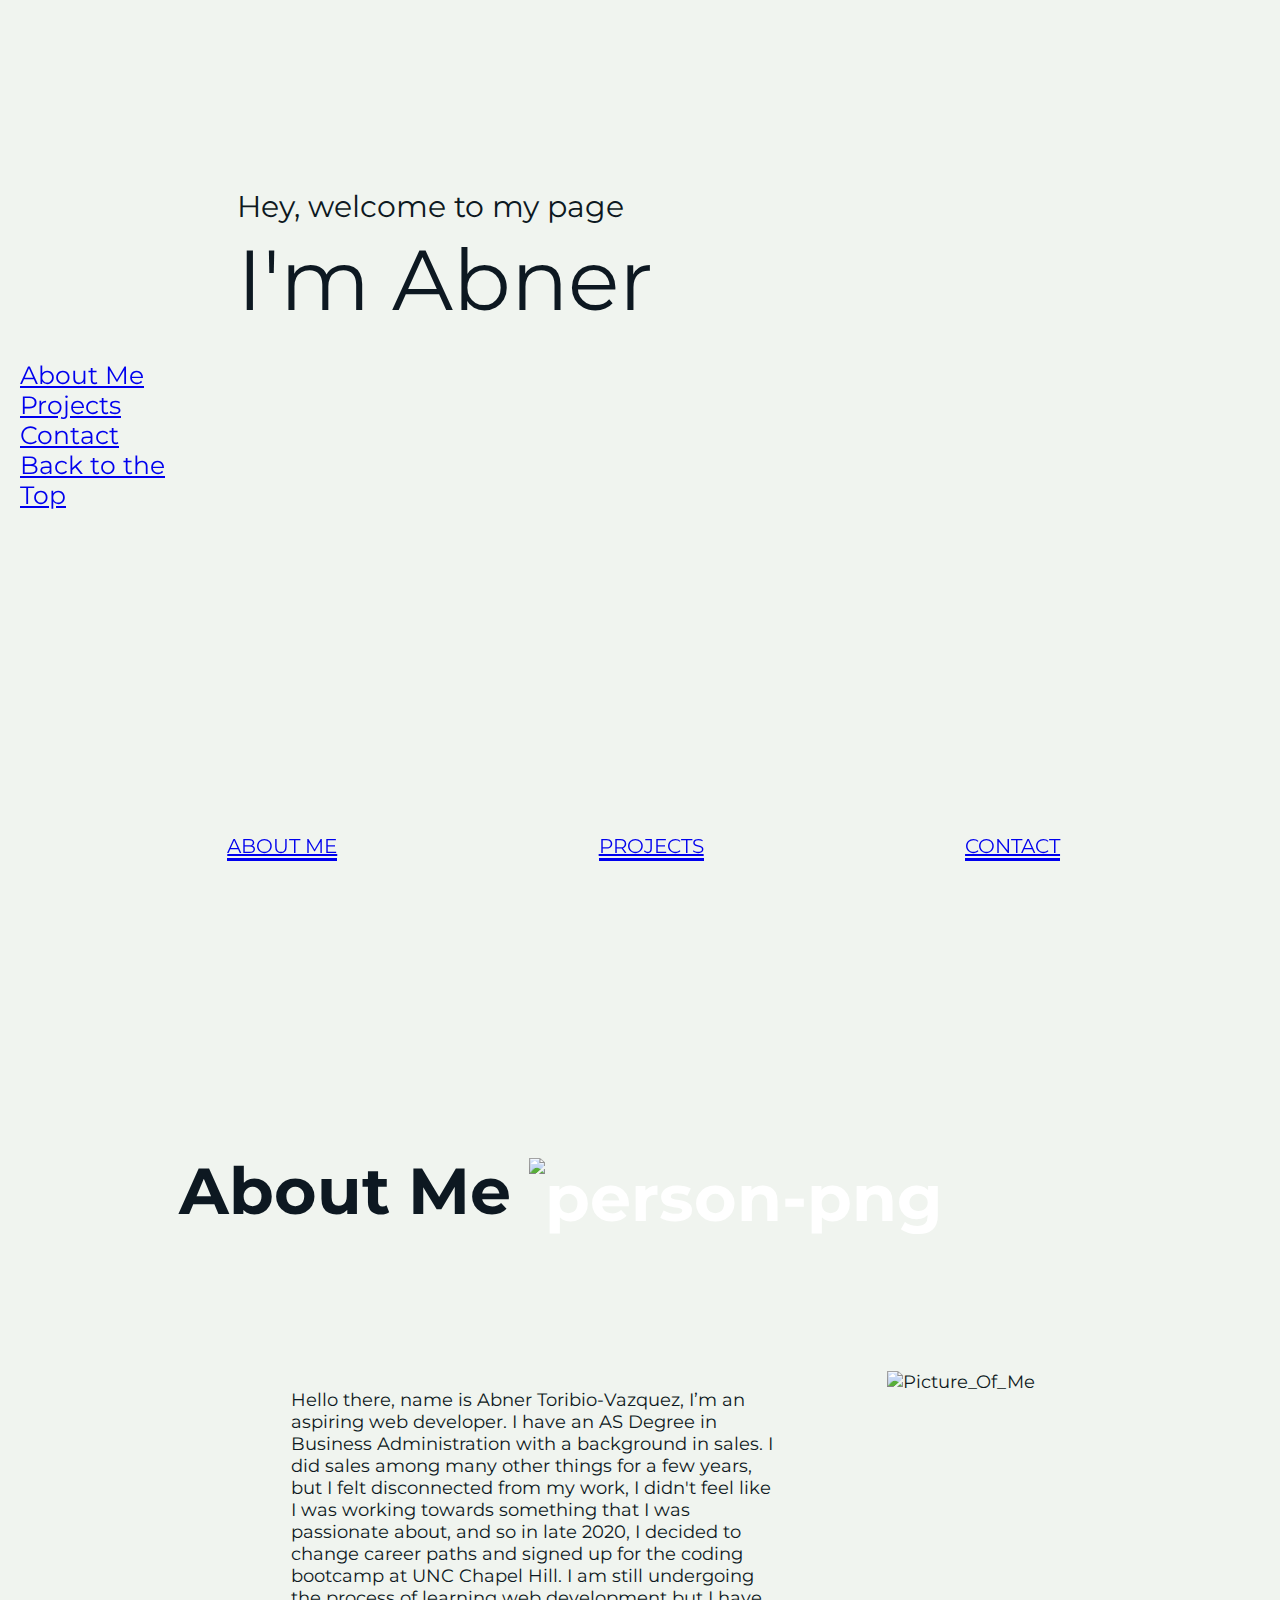
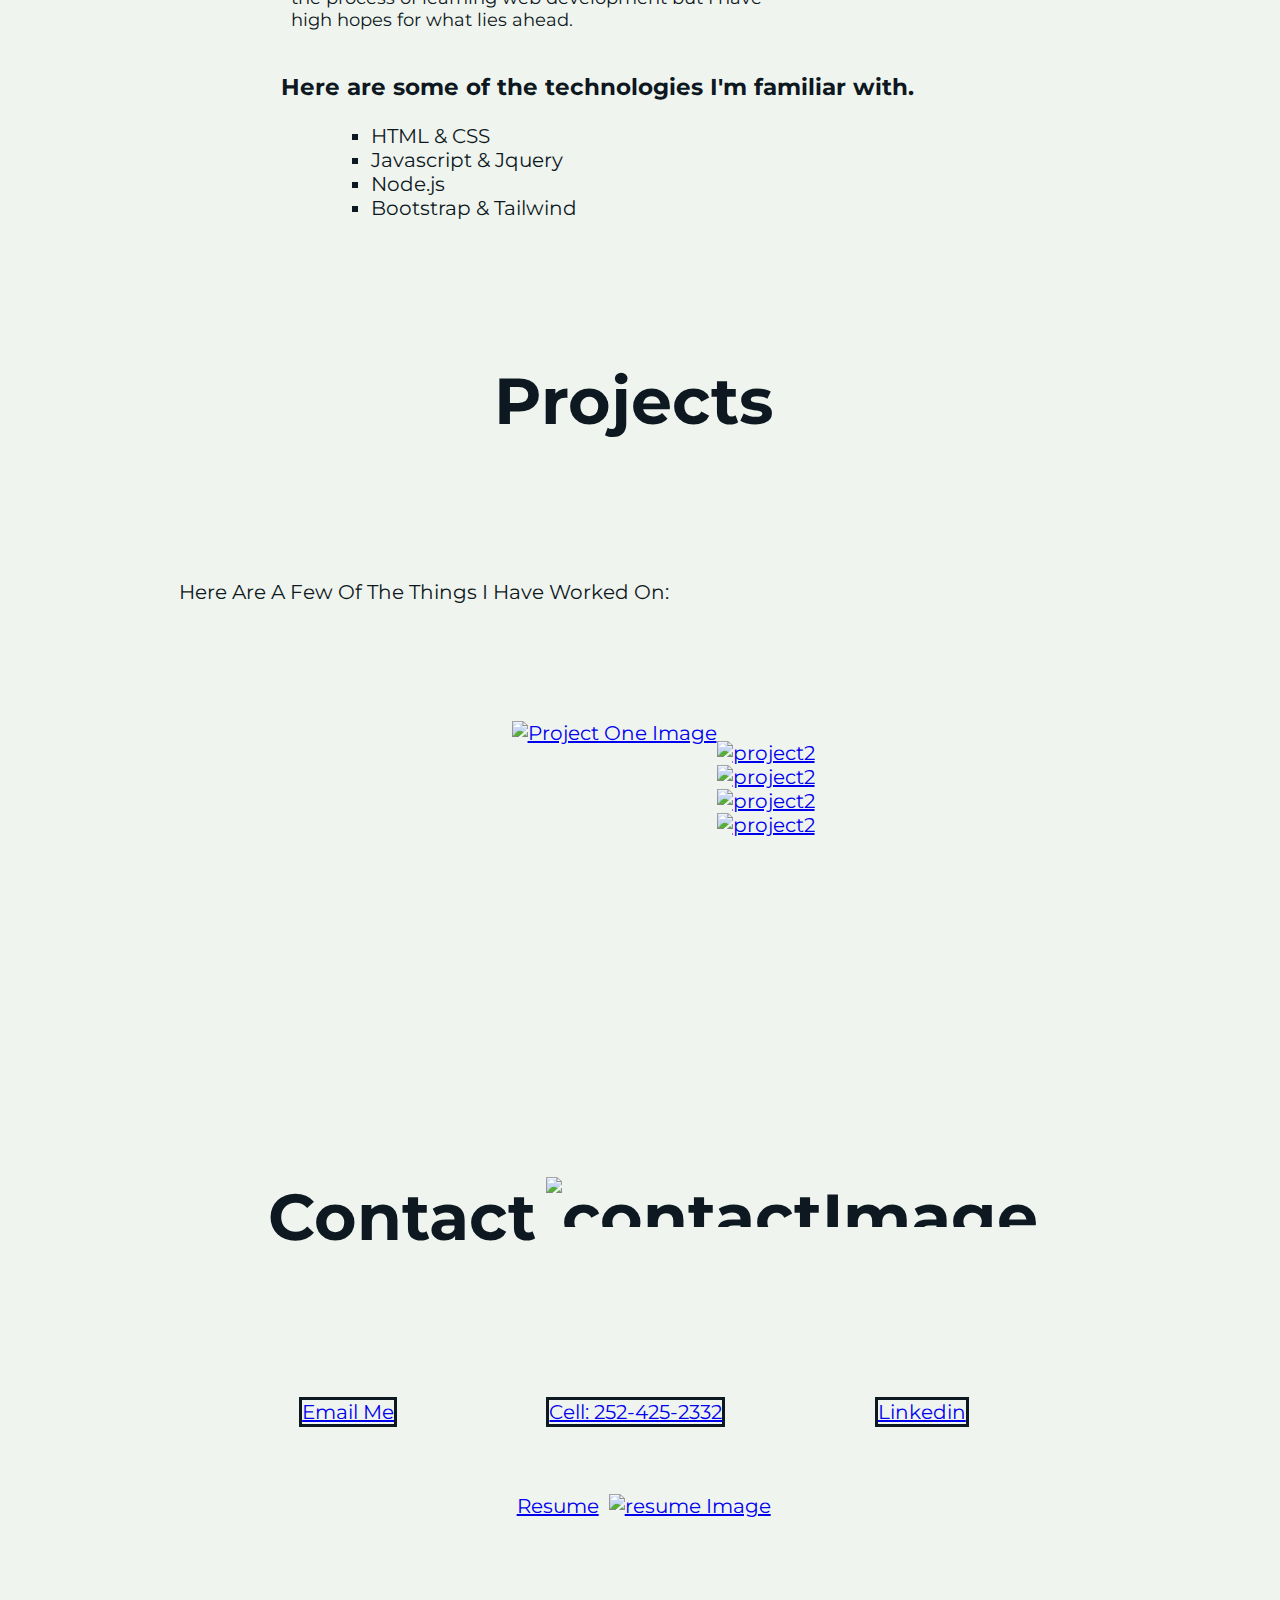
==== index.html @ 116c00b6 "adjusted some spacing issues" ====
<!DOCTYPE html>
<html lang="en">

<head>
    <meta charset="UTF-8">
    <meta http-equiv="X-UA-Compatible" content="IE=edge">
    <meta name="viewport" content="width=device-width, initial-scale=1.0">
    <title>Updated Portfolio</title>
    <link rel="stylesheet" href="assets/style.css">

    <link href="https://unpkg.com/tailwindcss@^2/dist/tailwind.min.css" rel="stylesheet">

    <link rel="preconnect" href="https://fonts.gstatic.com">
    <link href="https://fonts.googleapis.com/css2?family=Montserrat:wght@600&display=swap" rel="stylesheet">

    <link rel="stylesheet" href="https://cdnjs.cloudflare.com/ajax/libs/animate.css/4.1.1/animate.min.css" />

</head>


<body>

    <!-- <div class="row justify-content-start"> -->

    <div id="sideSection" class="grid-col-1">
        <a href="#aboutMeHeader" id="aboutMeSideLink">About Me</a>
        <a href="#projectsSection" id="ProjectSideLink">Projects</a>
        <a href="#contactLinks" id="contactSideLink">Contact</a>
        <a href="#mainHeader" id="backTopSideLink">Back to the Top</a>
    </div>


    <div id="sectionContainer">

        <section id="aboutMeSection">

            <header id="mainHeader">
                <p id="mainHeaderTop">Hey, welcome to my page</p>
                <p id="mainHeaderBottom">I'm Abner</p>
            </header>

            <div id="topLinks" class="row-span-4">
                <a href="#aboutMeHeader" id="pAM">ABOUT ME</a>
                <a href="#projectsSection" id="pProj">PROJECTS</a>
                <a href="#contactLinks" id="pCont">CONTACT</a>
            </div>

            <div>

                <h1 id="aboutMeHeader" class="flex justify-center">About Me <img id="abmPNG" src="assets/images/man.png"
                        alt="person-png"></h1>

                <div id="abmCont">
                    <div id="textDiv">
                        <p>Hello there, name is Abner Toribio-Vazquez, I’m an aspiring web developer. I have an AS
                            Degree in Business Administration with a background in sales. I did sales among many other
                            things for
                            a few years, but I felt disconnected from my work, I didn't feel like I was working towards
                            something
                            that I was passionate about, and so in late 2020, I decided to change career paths and
                            signed up for
                            the coding bootcamp at UNC Chapel Hill. I am still undergoing the process of learning web
                            development
                            but I have high hopes for what lies ahead.</p>
                    </div>

                    <div id="picDiv"><img id="picture" src="assets/images/placeholder2.jpg" alt="Picture_Of_Me"></div>

                </div>

                <div id="abmDivList">

                    <h3 id="listHeader"> Here are some of the technologies I'm familiar with.</h3>

                    <ul id="familiarTech">
                        <li>HTML & CSS</li>
                        <li>Javascript & Jquery</li>
                        <li>Node.js</li>
                        <li>Bootstrap & Tailwind</li>
                    </ul>
                </div>

            </div>



        </section>


        <section id="projectsSection">

            <h1 id="projectHeader">Projects <img id="rocket" src="assets/images/rocket.png" alt=""></h1>

            <p id="pHead">Here Are A Few Of The Things I Have Worked On: </p>

            <div id="projectContainer" class="flex">

                <div class="shadow">
                    <a href="https://abnertor.github.io/WantADog/">
                    <img class="object-cover h-72 w-full" src="assets/images/Project 1.png" alt="Project One Image">
                    </a>
                </div>

                <div id="projectMiniContainer" class="grid grid-cols-2 gap-4">
                    <div>
                        <a href="assets/empty.html">
                            <img class="object-cover h-64 w-full" src="assets/images/Project 2.png" alt="project2">
                        </a>
                    </div>


                    <div>
                        <a href="assets/empty.html">
                            <img class="object-cover h-64 w-full" src="assets/images/Project 3.png" alt="project2">
                        </a>
                    </div>

                    <div>
                        <a href="assets/empty.html">
                            <img class="object-cover h-64 w-full" src="assets/images/Project 4.png" alt="project2">
                        </a>
                    </div>

                    <div>
                        <a href="assets/empty.html">
                            <img class="object-cover h-64 w-full" src="assets/images/Project 5.png" alt="project2">
                        </a>
                    </div>

                </div>
            </div>


        </section>

        <section id="contactSection">

            <h1 id="contactHeader">Contact <img id="contactPic" src="assets/images/contact.png" alt="contactImage"></h1>

            <div id="contactLinks">
                <div id="link1"><a href="mailto: abnertoribio@live.com">Email Me</a></div>
                <div id="link2"><a href="tel:+2524252332">Cell: 252-425-2332</a></div>
                <div id="link3"><a href="https://www.linkedin.com/in/abner-toribio-vazquez-726241127/">Linkedin</a>
                </div>

            </div>

            <div id="resume"><a id="resumeLink" href="https://docs.google.com/document/d/1--RFGzj_GUmyxyMa8VyKeAvMnGFyfukyuCmkw9r0Q-U/edit?usp=sharing">Resume <img id="resumeImage" src="assets/images/approved.png" alt="resume Image"></a></div>

        </section>
    </div>
    <!-- </div> -->
    <script src="https://ajax.googleapis.com/ajax/libs/jquery/2.1.1/jquery.min.js"></script>
    <script src="assets/javascript.js"></script>
</body>

</html>
---- assets/style.css ----
body {
    font-family: 'Montserrat', sans-serif;
    background-color: #f0f4ef;
    color: #0d1821;
    height: auto;
    width: 89%;
}

#newHTML {
    background-color: #0d1821;
    color: #f0f3ef;
    font-family: Montserrat;
    font-size: 40px;
    font-weight: lighter;
}

#newHTMLDiv {
    width: 70%;
    position: relative;
    left: 10%;
    padding-top: 10%;
}

#sideSection {
    position: fixed;
    top: 40%;
    left: 20px;
    font-size: 25px;
    width: 12%;
    float: left;
    display: flex;
    flex-direction: column;

}


#projectsSection {
    padding-bottom: 200px;
    font-size: 20px;
}

#sectionContainer {
    width: 85%;
    float: right;
}

#mainHeader {
    position: relative;
    left: 6%;
    top: 10px ;
    padding-bottom: 250px;
}

#mainHeaderTop {
    font-size: 30px;
    padding-bottom: 1%;
    padding-top: 14.5%;
}

#mainHeaderBottom {
    font-size: 85px;
    margin-top: -20px;
    line-height: 70px;
    padding-bottom: 10%;
}

#topLinks {
    display: flex;
    justify-content: space-evenly;
    position: relative;
    left: -2%;
    padding-top: 10%;
    margin-bottom: 10%;
    padding-bottom: 10%;
    font-size: 20px;
}

#pAM {
    border-bottom: solid;
    position: relative;
    right: 10%;
    
}
#pProj {
    border-bottom: solid;
}
#pCont{
    border-bottom: solid;
    position: relative;
    left: 10%;
}

#aboutMeHeader {
    padding-top: 10%;
    padding-bottom: 10%;
    font-size: 65px;
    position: relative;
}

#abmPNG {
    height: 70px;
    width: auto;
    position: relative;
    top: 6.5px;
    color: white;
}

#abmCont {
    display: flex;
    flex-direction: row;
    justify-content: space-evenly;
    font-size: 18px;
}

#picture {
    width: 300px;
    height: 500px;
}
#picDiv {
    float: right;
}
#textDiv {
    float: left;
    width: 50%;
}

#abmDivList {
    position: relative;
    left: 10.5%;
    font-size: 20px;
}

#familiarTech {
    list-style-type: square;
    position: relative;
    left: 50px;
}

#projectHeader {
    font-size: 65px;
    display: flex;
    justify-content: center;
    position: relative;
    right: 2%;
    padding-top: 10%;
    padding-bottom: 10%;
}
#rocket {
    height: 46px;
    padding-left: 20px;
}

#pHead {
    font-size: 20px;
    padding-bottom: 10%;
}

#projectContainer {
    display: flex;
    flex-wrap: wrap;
    justify-content: center;
}
#projectMiniContainer { 
    padding-top: 20px;
}

#project1 {
    border-style: solid;
    border-width: 5px;
    border-color: #344966;
    height: 290px;
    background-color: #0d1821;
    color: #f0f4ef;
    width: 100%;

}
#project2,
#project3,
#project4,
#project5 {
    padding-top: 10%;
    padding-bottom: 30%;
    height: 250px;
    width: 720px;
    border-style: solid;
    border-width: 5px;
    border-color: #344966;
    background-color: #0d1821;
    color: #f0f4ef;
}

#contactSection {
    padding-bottom: 10%;
    font-size: 20px;
}

#contactHeader {
    font-size: 65px;
    display: flex;
    justify-content: center;
    position: relative;
    right: 1%;
    padding-top: 10%;
    padding-bottom: 10%;
}
#contactPic {
    height: 50px;
    padding-left: 10px;
}

#contactLinks {
    display: flex;
    justify-content: space-evenly;
    padding-bottom: 5%;
    position: relative;
    right: 3%;

}

#link1,
#link2,
#link3 {
    border-bottom: solid;
    border-style: solid;
    border-color: #0d1821;
    margin-bottom: 2%;

}


#resumeLink {
    display: flex;
    justify-content: center;
    position: relative;
    right: 2%;
    margin-bottom: 15%;
}

#resumeImage {
    height: 30px;
    padding-left: 10px;
}
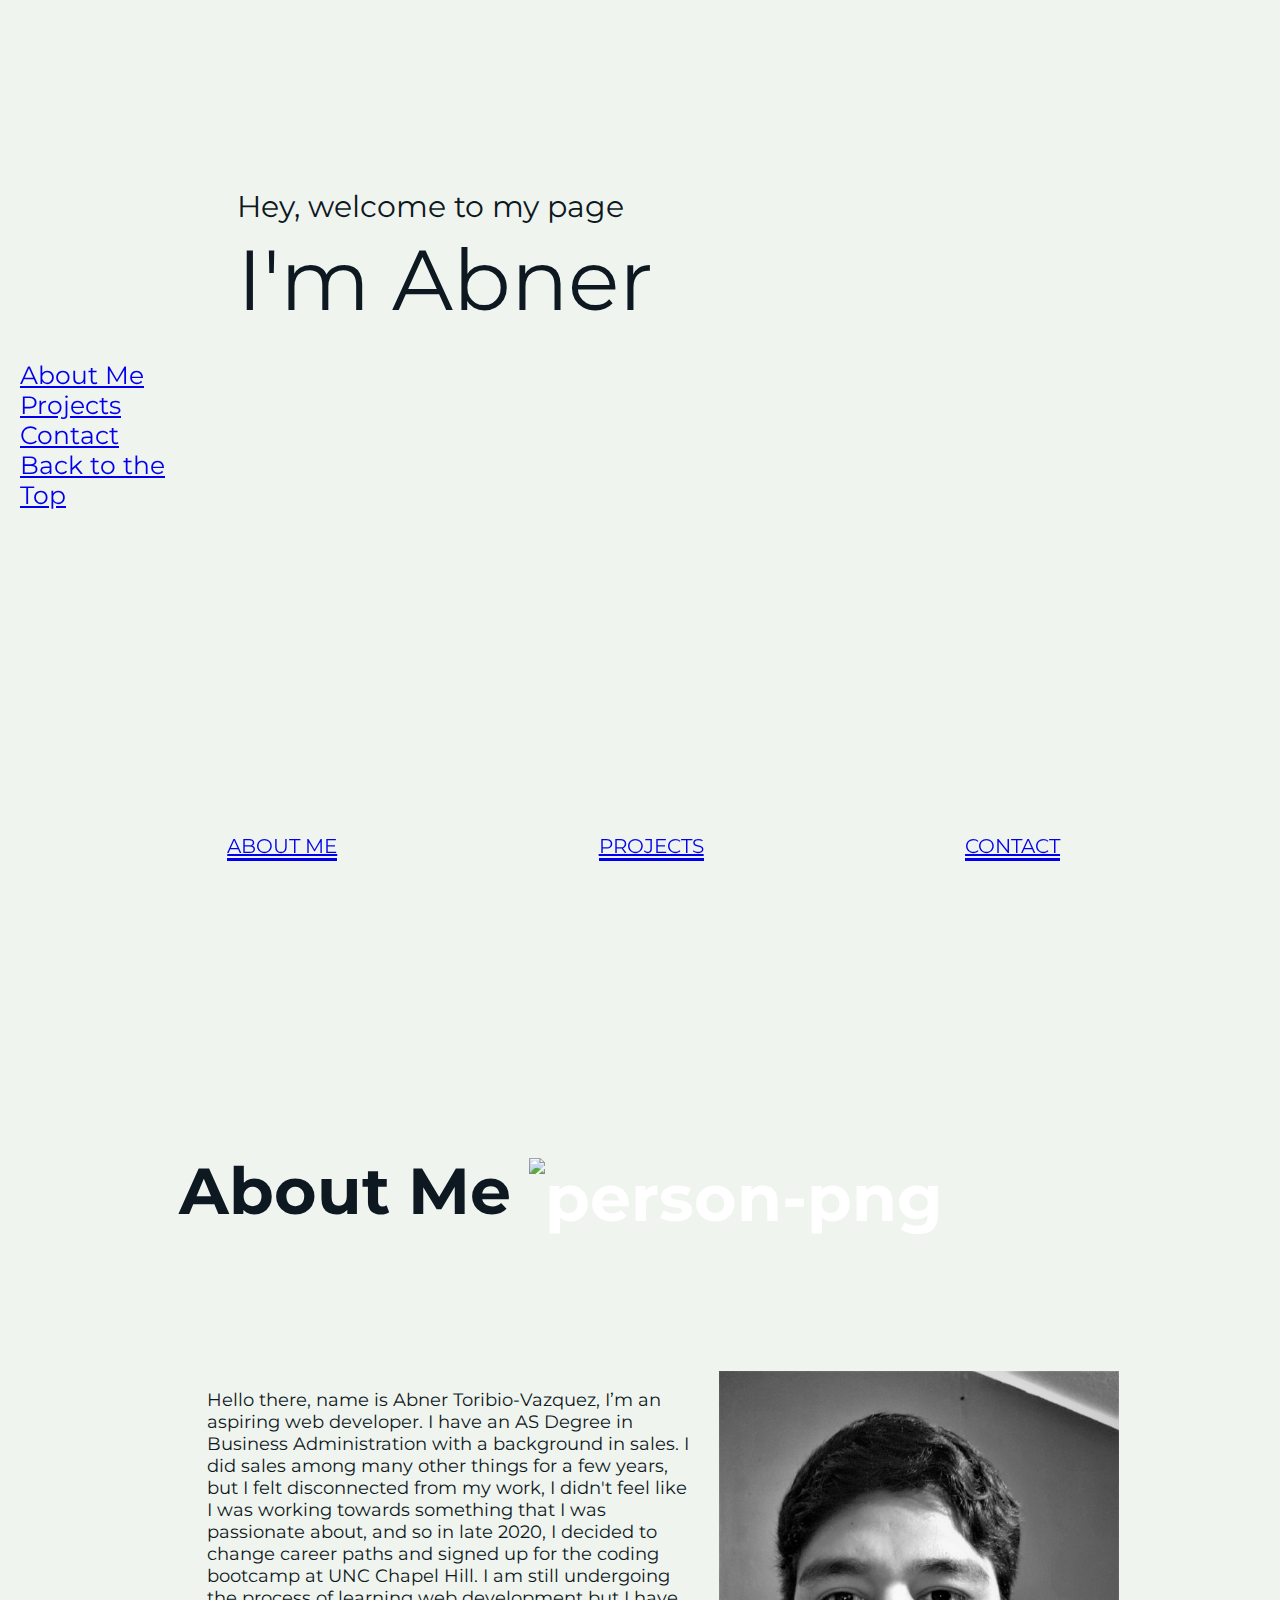
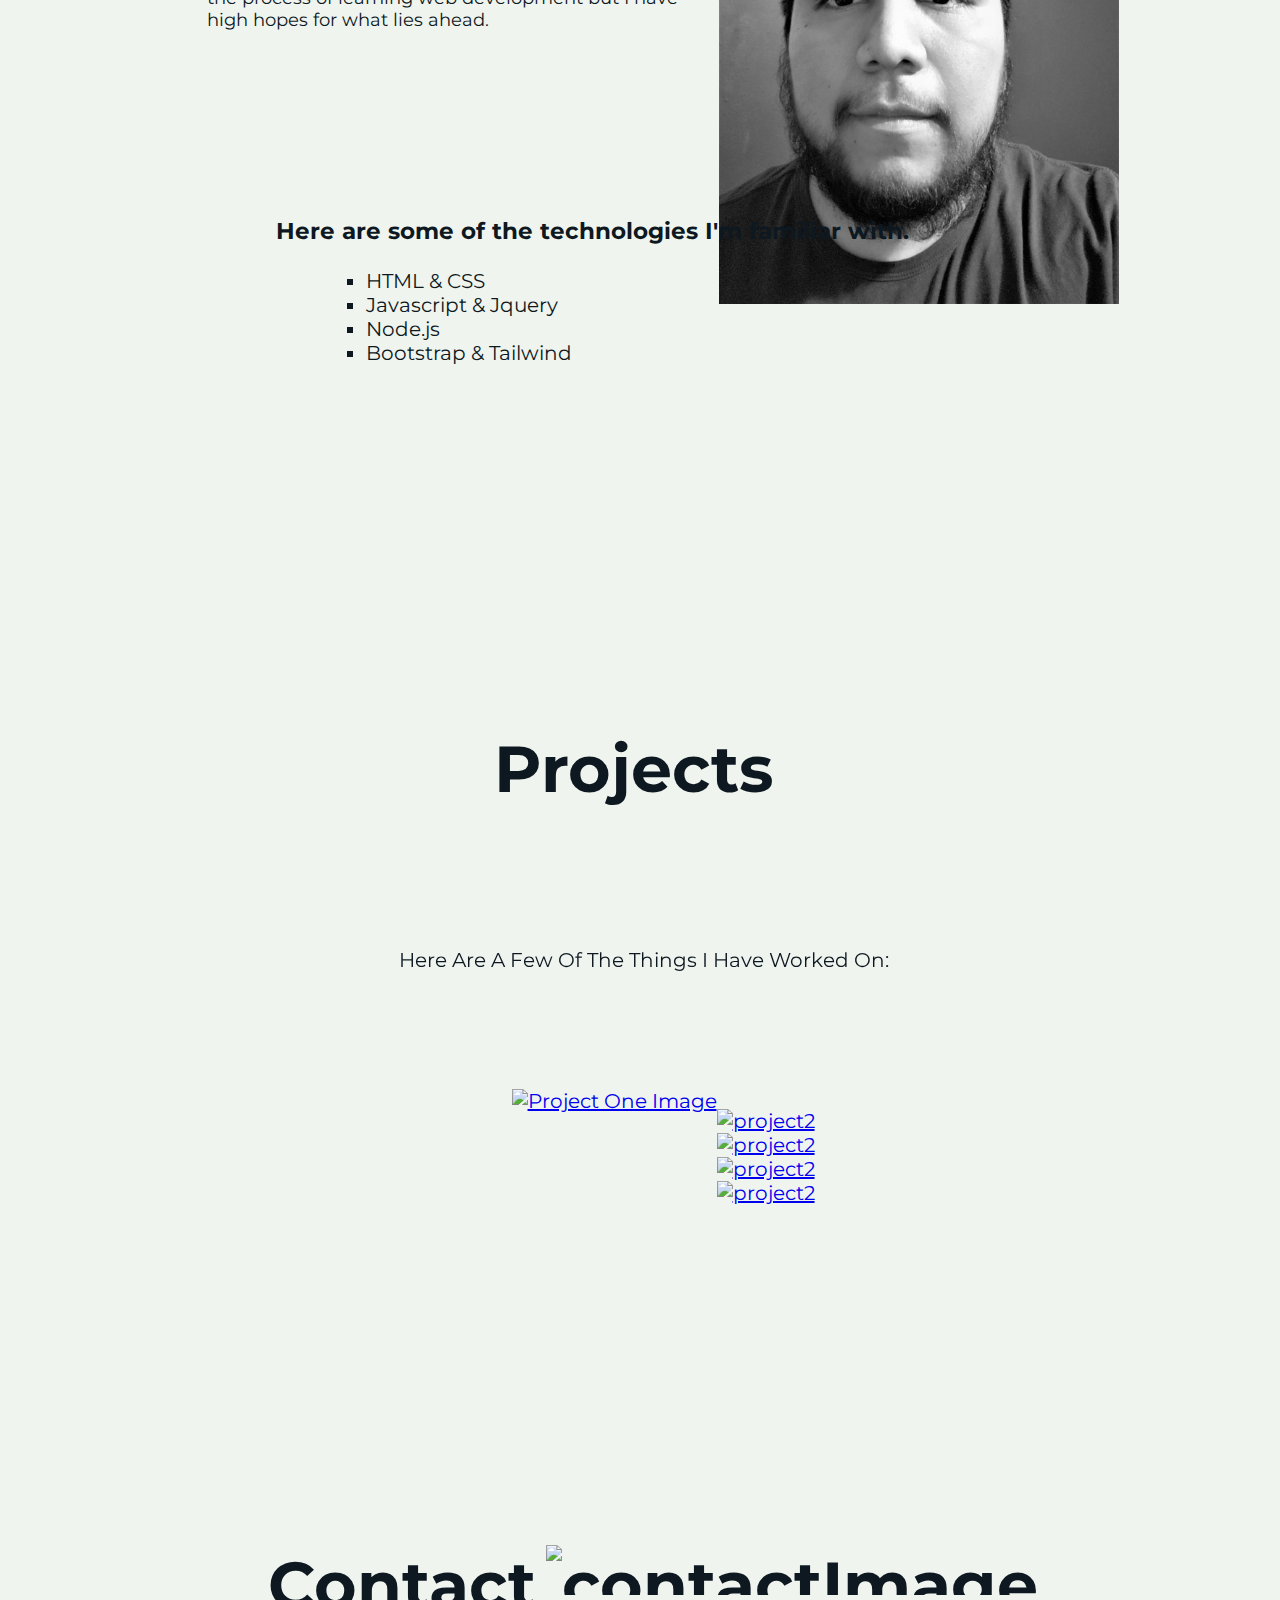
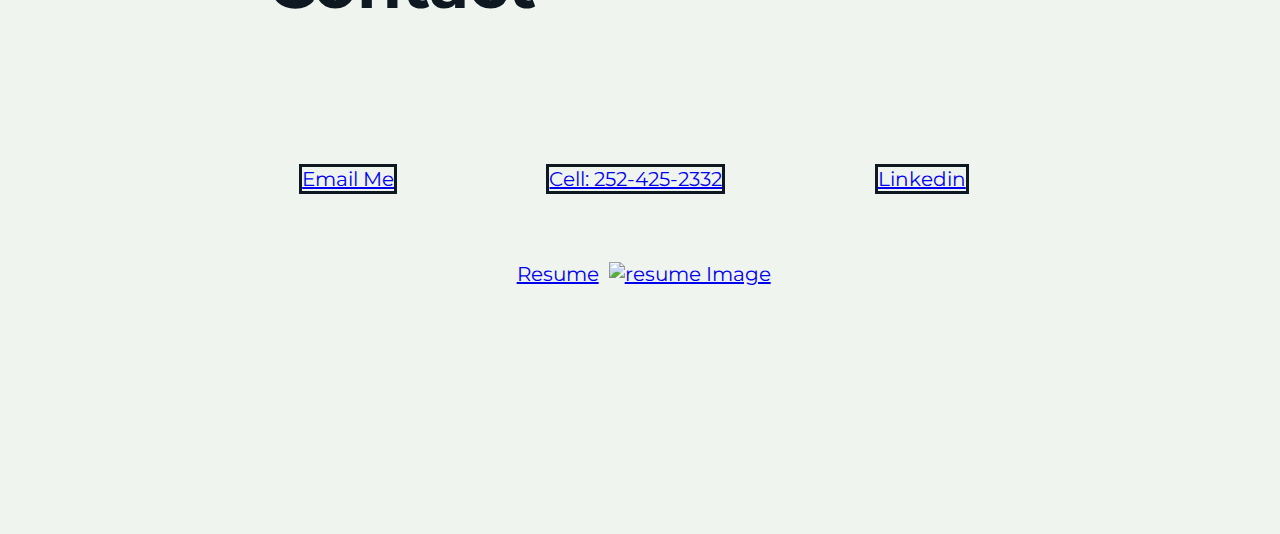
==== commit 3fee36d3: "added a portrait and made some final changes" ====
--- a/index.html
+++ b/index.html
@@ -24,7 +24,7 @@
 
     <div id="sideSection" class="grid-col-1">
         <a href="#aboutMeHeader" id="aboutMeSideLink">About Me</a>
-        <a href="#projectsSection" id="ProjectSideLink">Projects</a>
+        <a href="#spacerDiv" id="ProjectSideLink">Projects</a>
         <a href="#contactLinks" id="contactSideLink">Contact</a>
         <a href="#mainHeader" id="backTopSideLink">Back to the Top</a>
     </div>
@@ -64,7 +64,7 @@
                             but I have high hopes for what lies ahead.</p>
                     </div>
 
-                    <div id="picDiv"><img id="picture" src="assets/images/placeholder2.jpg" alt="Picture_Of_Me"></div>
+                    <div id="picDiv"><img id="picture" src="assets/images/portrait.jpeg" alt="Picture_Of_Me"></div>
 
                 </div>
 
@@ -86,6 +86,7 @@
 
         </section>
 
+        <div id="spacerDiv"></div>
 
         <section id="projectsSection">
 
@@ -95,7 +96,7 @@
 
             <div id="projectContainer" class="flex">
 
-                <div class="shadow">
+                <div class="shadow-2xl">
                     <a href="https://abnertor.github.io/WantADog/">
                     <img class="object-cover h-72 w-full" src="assets/images/Project 1.png" alt="Project One Image">
                     </a>
--- a/assets/style.css
+++ b/assets/style.css
@@ -33,8 +33,16 @@
 
 }
 
+#aboutMeSection {
+    padding-bottom: 10%;
+}
+
+#spacerDiv {
+    height: 10px;;
+}
 
 #projectsSection {
+    padding-top: 10%;
     padding-bottom: 200px;
     font-size: 20px;
 }
@@ -113,8 +121,8 @@
 }
 
 #picture {
-    width: 300px;
-    height: 500px;
+    width: 400px;
+    height: auto;
 }
 #picDiv {
     float: right;
@@ -126,8 +134,9 @@
 
 #abmDivList {
     position: relative;
-    left: 10.5%;
-    font-size: 20px;
+    left: 10%;
+    font-size: 20px;
+    margin-top: -12%;
 }
 
 #familiarTech {
@@ -151,6 +160,10 @@
 }
 
 #pHead {
+    display: flex;
+    justify-content: center;
+    position: relative;
+    right: 2%;
     font-size: 20px;
     padding-bottom: 10%;
 }
@@ -239,4 +252,7 @@
 #resumeImage {
     height: 30px;
     padding-left: 10px;
+}
+
+@media (max-width) {
 }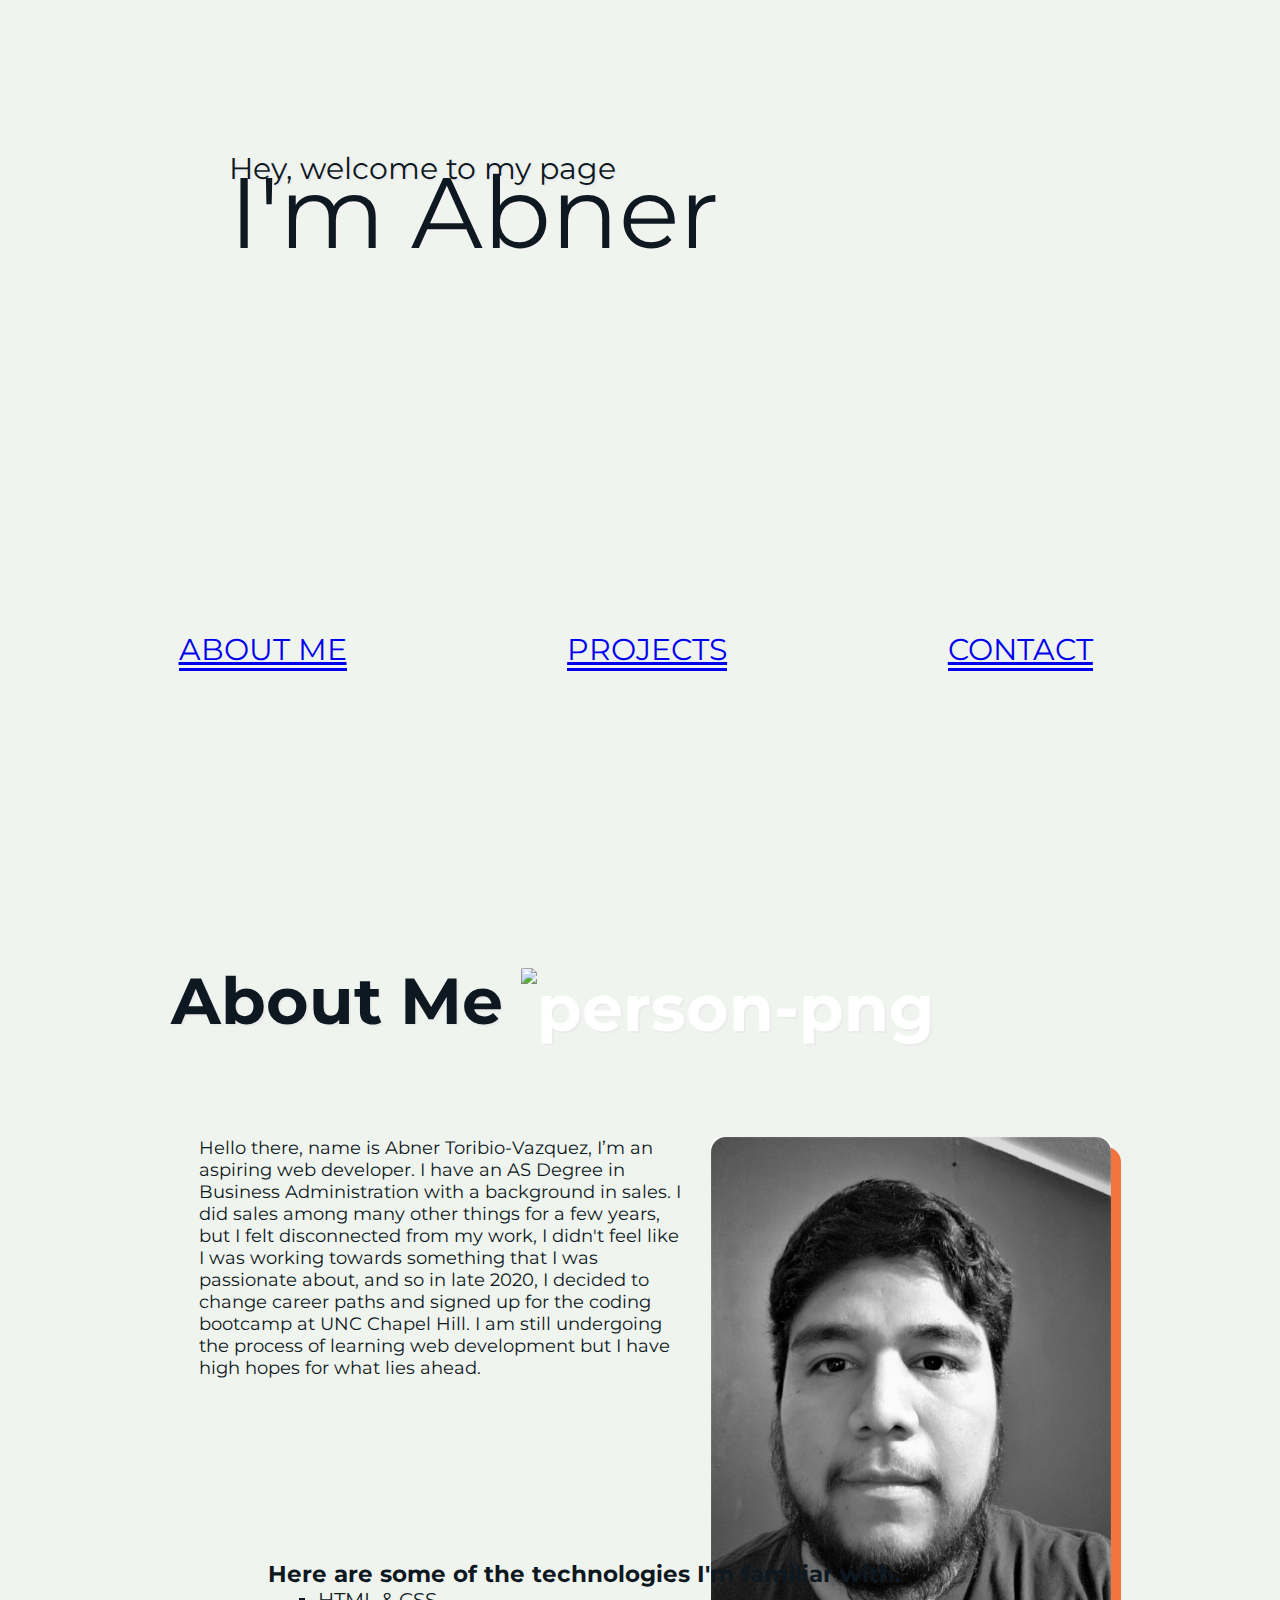
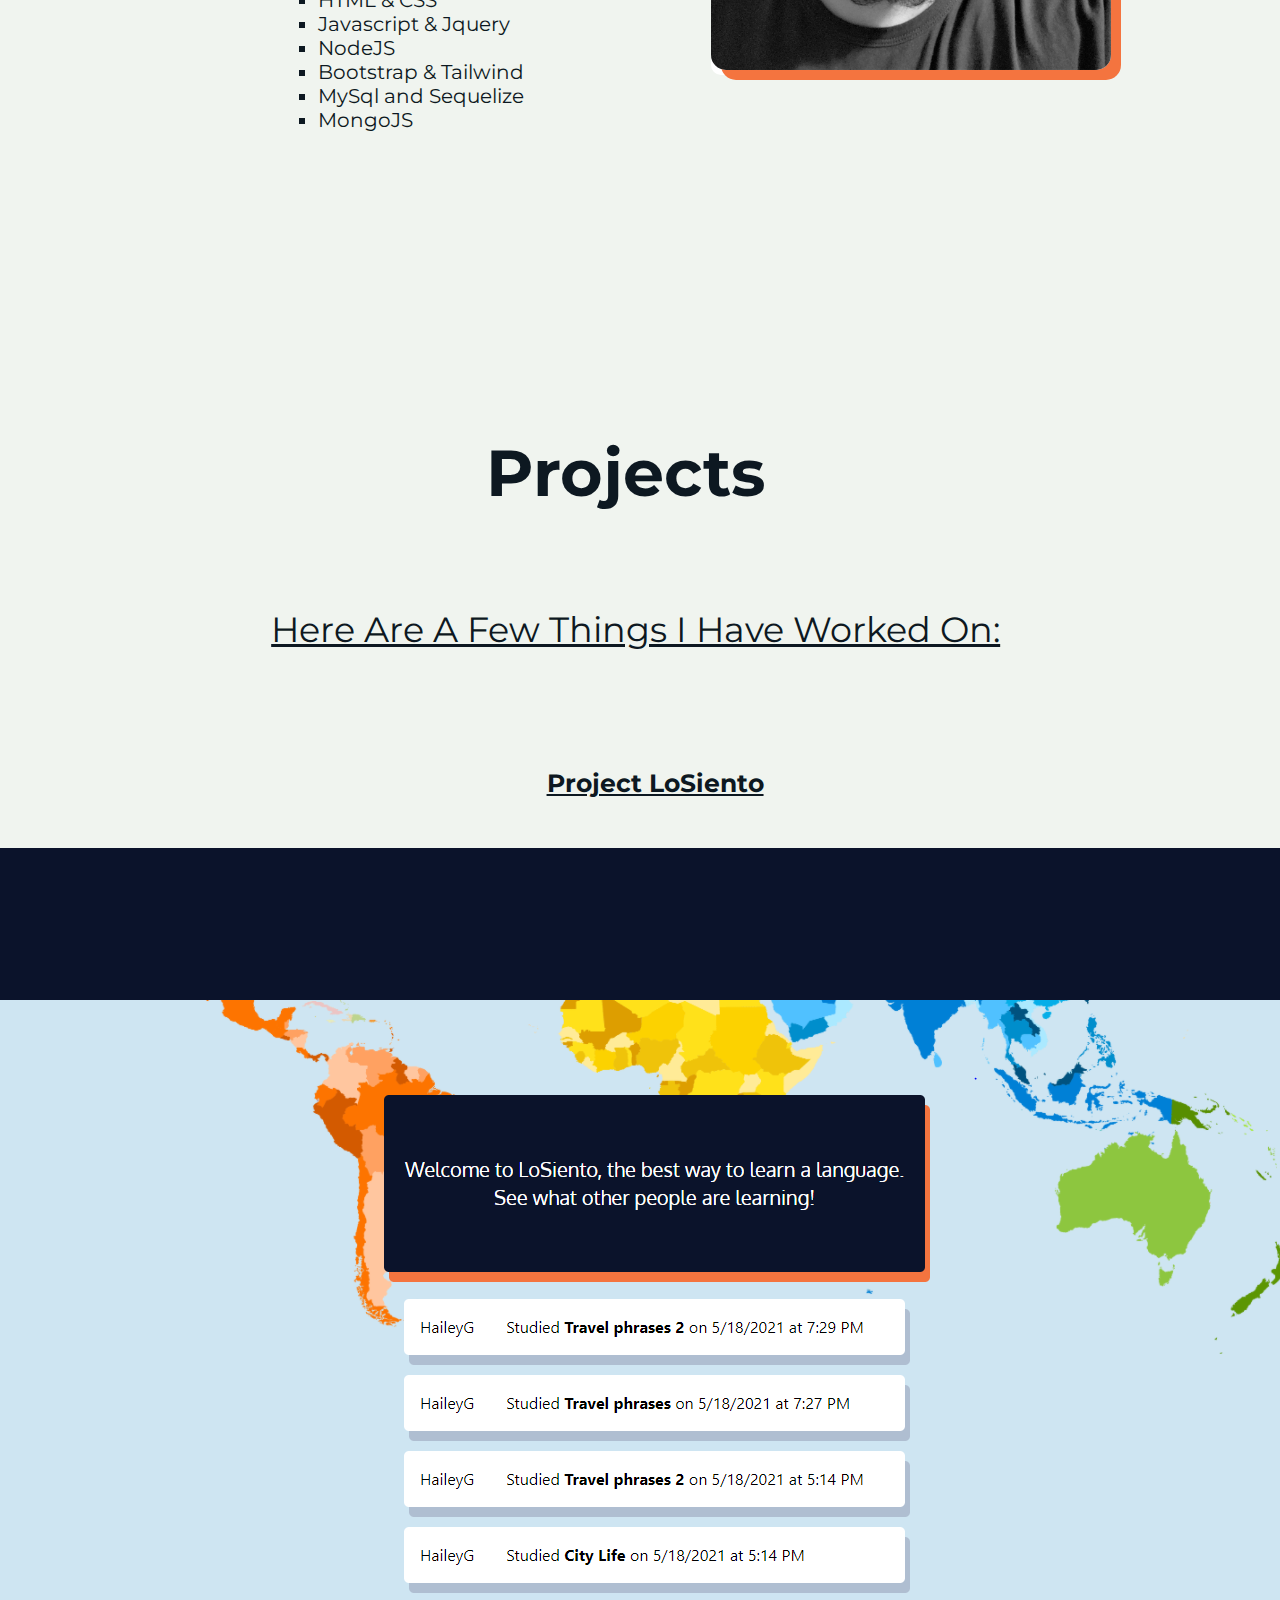
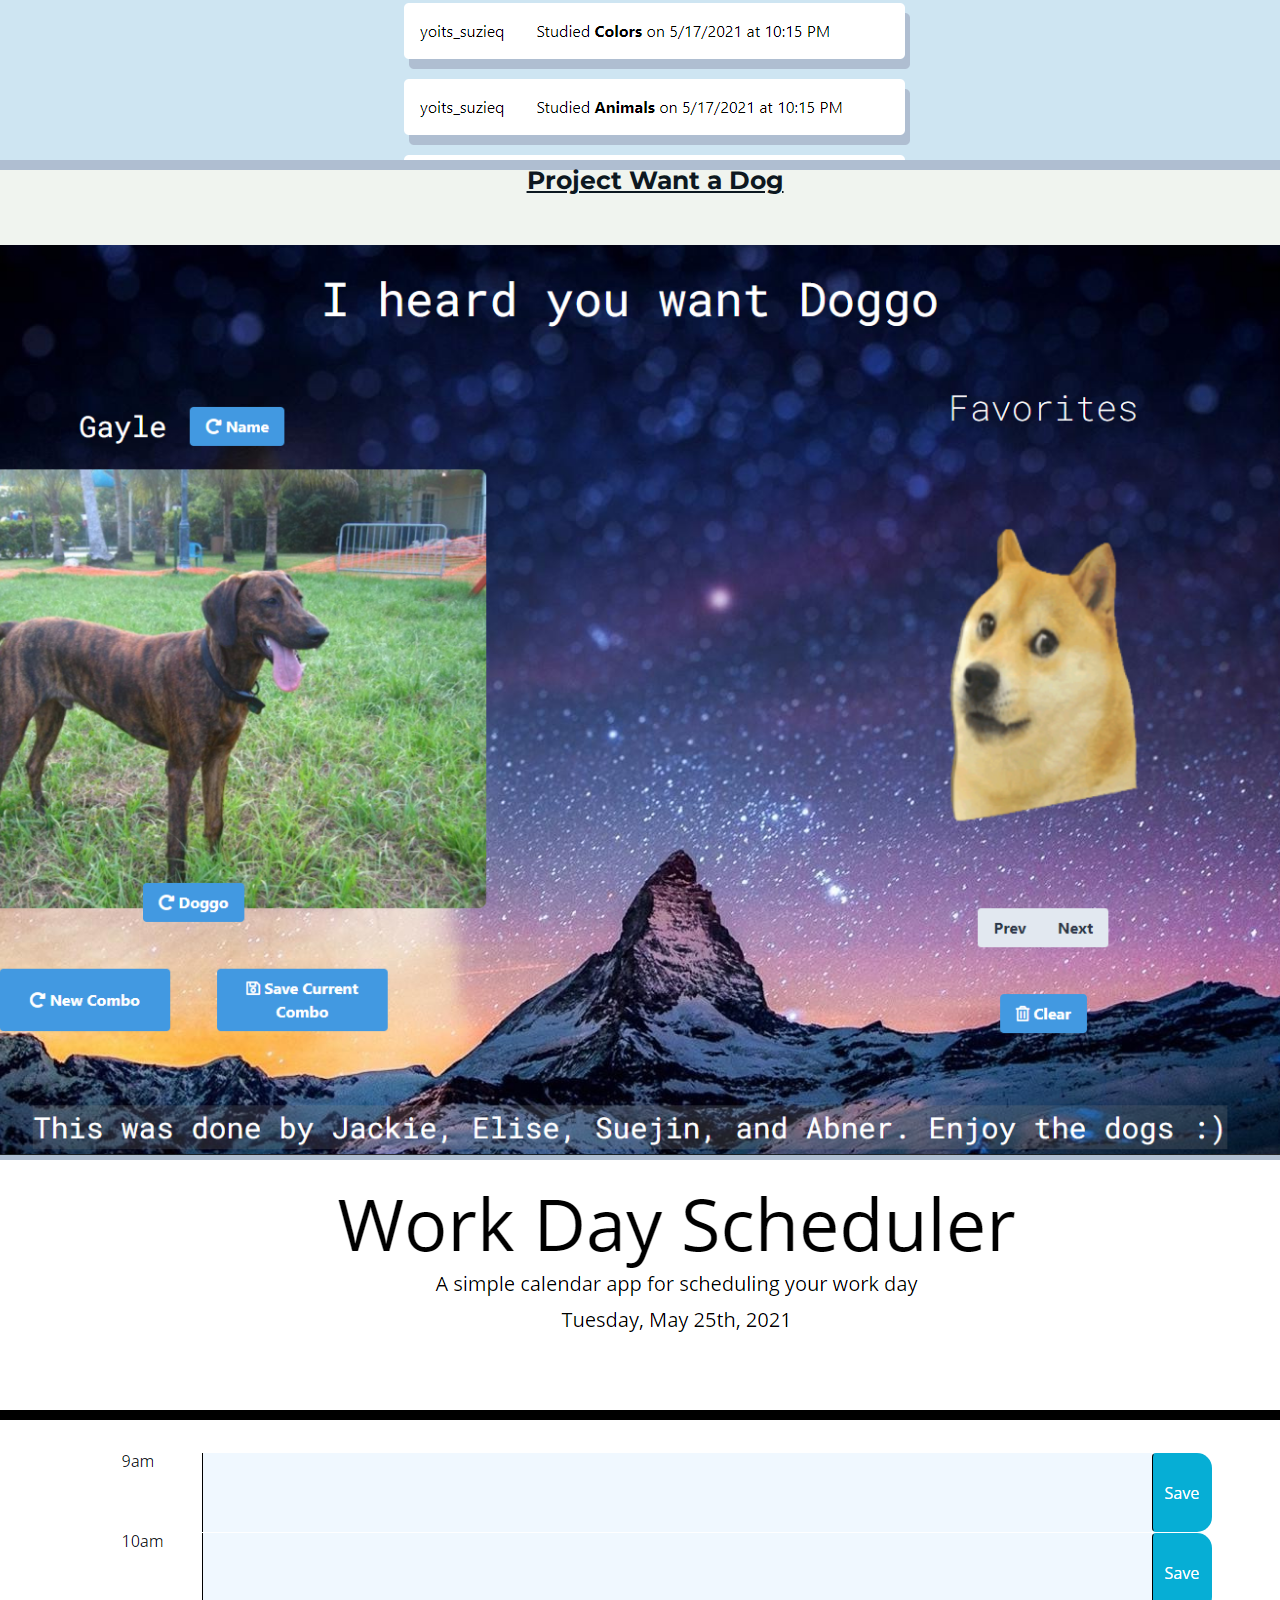
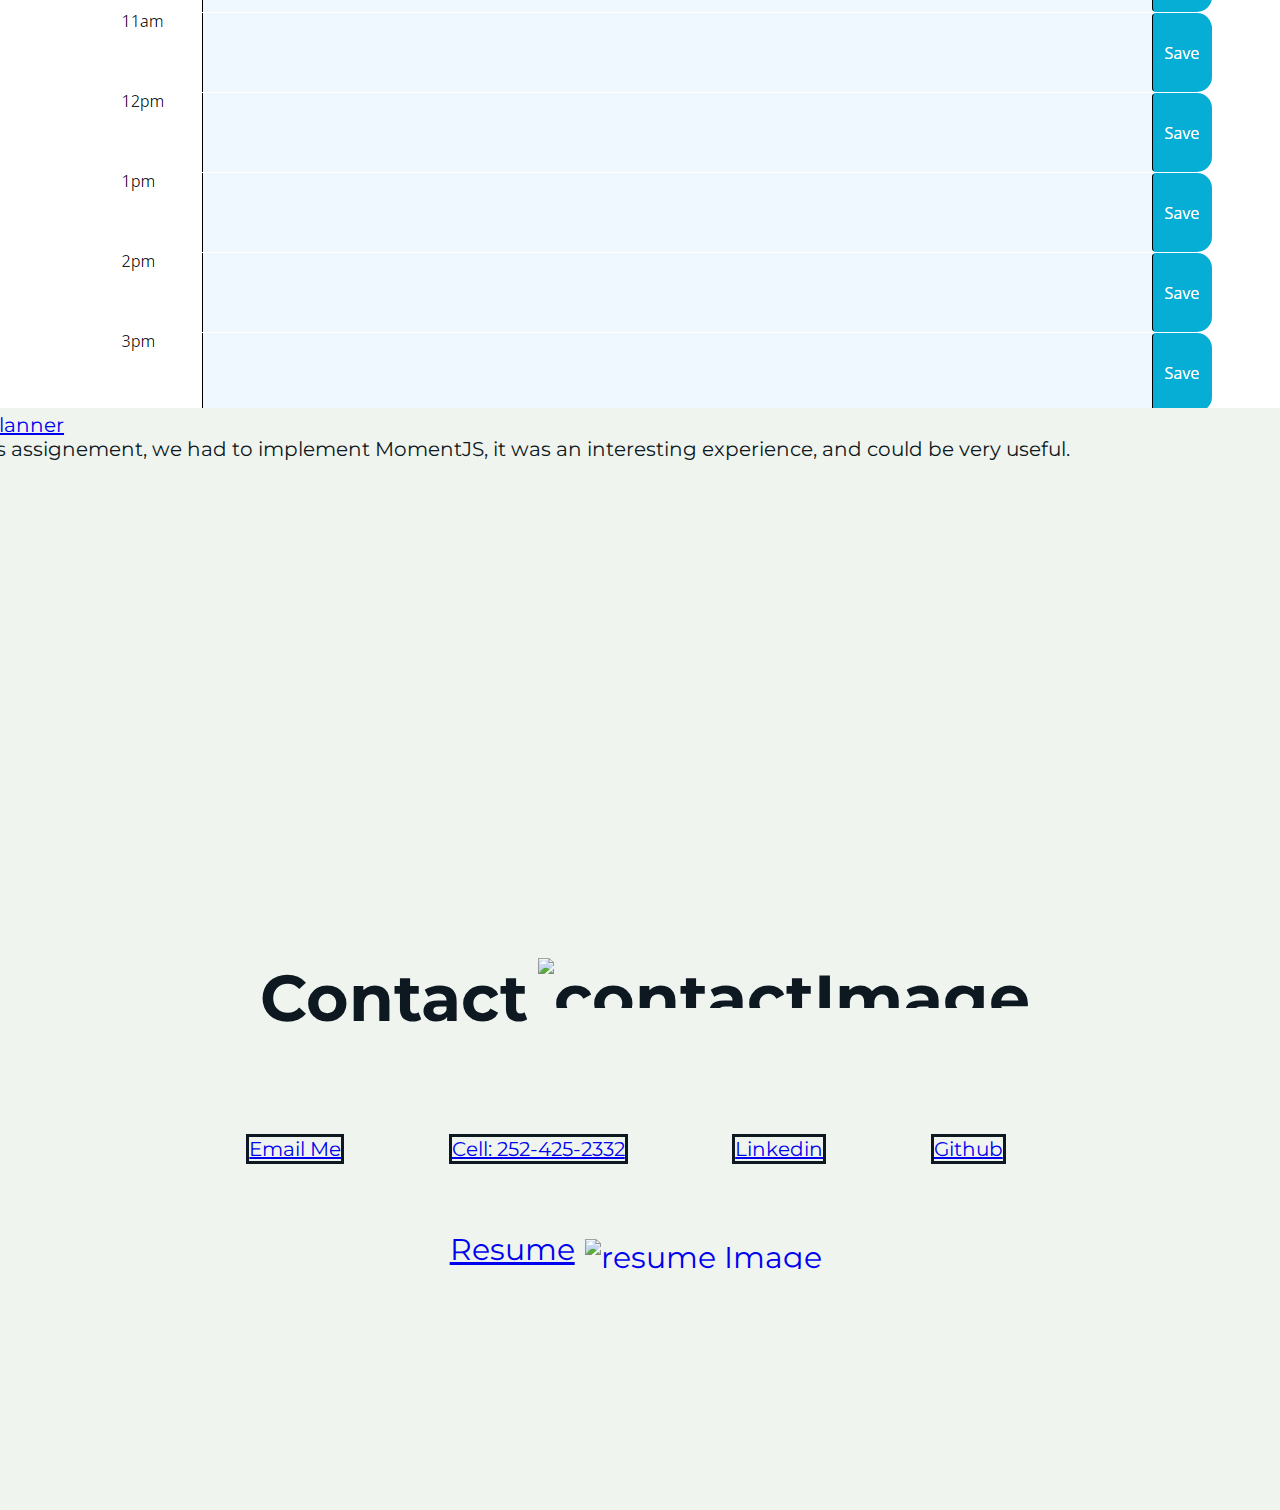
==== commit dd74d32e: "updated portfolio with some more projects and homework assginments" ====
--- a/index.html
+++ b/index.html
@@ -24,7 +24,7 @@
 
     <div id="sideSection" class="grid-col-1">
         <a href="#aboutMeHeader" id="aboutMeSideLink">About Me</a>
-        <a href="#spacerDiv" id="ProjectSideLink">Projects</a>
+        <a href="#spacerDiv" id="projectSideLink">Projects</a>
         <a href="#contactLinks" id="contactSideLink">Contact</a>
         <a href="#mainHeader" id="backTopSideLink">Back to the Top</a>
     </div>
@@ -34,18 +34,18 @@
 
         <section id="aboutMeSection">
 
-            <header id="mainHeader">
+            <header id="mainHeader" class="animate__animated animate__backInRight">
                 <p id="mainHeaderTop">Hey, welcome to my page</p>
                 <p id="mainHeaderBottom">I'm Abner</p>
             </header>
 
-            <div id="topLinks" class="row-span-4">
-                <a href="#aboutMeHeader" id="pAM">ABOUT ME</a>
-                <a href="#projectsSection" id="pProj">PROJECTS</a>
-                <a href="#contactLinks" id="pCont">CONTACT</a>
-            </div>
-
-            <div>
+            <div id="topLinks" class="row-span-4 animate__animated animate__backInLeft">
+                <a class="shadow-md" href="#aboutMeHeader" id="pAM">ABOUT ME</a>
+                <a class="shadow-md" href="#projectsSection" id="pProj">PROJECTS</a>
+                <a class="shadow-md" href="#contactLinks" id="pCont">CONTACT</a>
+            </div>
+
+            <div class="shadow-lg">
 
                 <h1 id="aboutMeHeader" class="flex justify-center">About Me <img id="abmPNG" src="assets/images/man.png"
                         alt="person-png"></h1>
@@ -64,7 +64,11 @@
                             but I have high hopes for what lies ahead.</p>
                     </div>
 
-                    <div id="picDiv"><img id="picture" src="assets/images/portrait.jpeg" alt="Picture_Of_Me"></div>
+                    <div id="picDiv">
+                        <div id="subPic">
+                            <img id="picture" src="assets/images/portrait.jpeg" alt="Picture_Of_Me">
+                        </div>
+                    </div>
 
                 </div>
 
@@ -75,8 +79,10 @@
                     <ul id="familiarTech">
                         <li>HTML & CSS</li>
                         <li>Javascript & Jquery</li>
-                        <li>Node.js</li>
+                        <li>NodeJS</li>
                         <li>Bootstrap & Tailwind</li>
+                        <li>MySql and Sequelize</li>
+                        <li>MongoJS</li>
                     </ul>
                 </div>
 
@@ -88,45 +94,94 @@
 
         <div id="spacerDiv"></div>
 
-        <section id="projectsSection">
+        <section id="projectsSection" class="shadow-lg">
 
             <h1 id="projectHeader">Projects <img id="rocket" src="assets/images/rocket.png" alt=""></h1>
 
-            <p id="pHead">Here Are A Few Of The Things I Have Worked On: </p>
+            <p id="pHead">Here Are A Few Things I Have Worked On: </p>
 
             <div id="projectContainer" class="flex">
 
-                <div class="shadow-2xl">
-                    <a href="https://abnertor.github.io/WantADog/">
-                    <img class="object-cover h-72 w-full" src="assets/images/Project 1.png" alt="Project One Image">
+                <div id="projectMiniContainer" class="grid grid-cols-2 gap-4">
+
+                    <div id="loSientoProject">
+                        <h1 id="lsHeader">Project LoSiento</h1>
+                        <a href="https://losiento.herokuapp.com/"><img id="loSiento" src="assets/images/LoSientoSS.PNG"
+                                alt="Project-2"></a>
+
+                    </div>
+
+                    <div id="dogeProject">
+                        <h1 id="dogeHeader">Project Want a Dog</h1>
+                        <a href="https://abnertor.github.io/WantADog/"> <img id="doge"
+                                src="assets/images/project2SS.PNG" alt="Doge" width="97.5%"></a>
+
+                    </div>
+
+                </div>
+
+                <div id="homeworkContainer" class="grid grid-cols-3">
+
+
+                    <a href="https://github.com/AbnerTor/Week9-NodeJS">
+                        <div class="p-10">
+                            <!--Card 1-->
+                            <div class="max-w-sm rounded overflow-hidden shadow-lg">
+                                <img class="w-full" src="assets/images/readmegen.PNG" alt="Mountain">
+                                <div class="px-6 py-4">
+                                    <div class="font-bold text-xl mb-2">ReadMe Generator</div>
+                                    <p class="text-gray-700 text-base">
+                                        This was an inquirer based assignment where we were tasked with creating a readme genereator.
+                                    </p>
+                                </div>
+    
+                            </div>
+                        </div>
+                    
                     </a>
-                </div>
-
-                <div id="projectMiniContainer" class="grid grid-cols-2 gap-4">
-                    <div>
-                        <a href="assets/empty.html">
-                            <img class="object-cover h-64 w-full" src="assets/images/Project 2.png" alt="project2">
-                        </a>
-                    </div>
-
-
-                    <div>
-                        <a href="assets/empty.html">
-                            <img class="object-cover h-64 w-full" src="assets/images/Project 3.png" alt="project2">
-                        </a>
-                    </div>
-
-                    <div>
-                        <a href="assets/empty.html">
-                            <img class="object-cover h-64 w-full" src="assets/images/Project 4.png" alt="project2">
-                        </a>
-                    </div>
-
-                    <div>
-                        <a href="assets/empty.html">
-                            <img class="object-cover h-64 w-full" src="assets/images/Project 5.png" alt="project2">
-                        </a>
-                    </div>
+
+
+                    
+
+                    <a href="https://abnertor.github.io/Week5Homework/">
+                    
+                        <div class="p-10">
+                            <!--Card 1-->
+                            <div class="max-w-sm rounded overflow-hidden shadow-lg">
+                                <img class="w-full" src="assets/images/workdayplanner.PNG" alt="Mountain">
+                                <div class="px-6 py-4">
+                                    <div class="font-bold text-xl mb-2">Daily Planner</div>
+                                    <a href="https://abnertor.github.io/Week5Homework/"></a>
+                                    <p class="text-gray-700 text-base">
+                                        For this assignement, we had to implement MomentJS, it was an interesting experience, and could be very useful.
+                                    </p>
+                                </div>
+                            </div>
+                        </div>
+                    
+                    </a>
+
+
+
+                    <a href="https://abnertor.github.io/Week6homework/">
+                    
+                        <div class="p-10">
+                            <!--Card 1-->
+                            <div class="max-w-sm rounded overflow-hidden shadow-lg">
+                                <img class="w-full" src="assets/images/weatherAPI.PNG" alt="WeatherAPP">
+                                <div class="px-6 py-4">
+                                    <div class="font-bold text-xl mb-2">Weather API</div>
+                                    <p class="text-gray-700 text-base">
+                                        This assignment was focused on getting information back from an the WeatherAPi, it was lots of fun and very challenging.
+                                    </p>
+                                </div>
+    
+                            </div>
+                            
+                        </div>
+                    </a>
+
+
 
                 </div>
             </div>
@@ -134,19 +189,22 @@
 
         </section>
 
-        <section id="contactSection">
+        <section id="contactSection" class="shadow-lg">
 
             <h1 id="contactHeader">Contact <img id="contactPic" src="assets/images/contact.png" alt="contactImage"></h1>
 
             <div id="contactLinks">
-                <div id="link1"><a href="mailto: abnertoribio@live.com">Email Me</a></div>
-                <div id="link2"><a href="tel:+2524252332">Cell: 252-425-2332</a></div>
-                <div id="link3"><a href="https://www.linkedin.com/in/abner-toribio-vazquez-726241127/">Linkedin</a>
-                </div>
-
-            </div>
-
-            <div id="resume"><a id="resumeLink" href="https://docs.google.com/document/d/1--RFGzj_GUmyxyMa8VyKeAvMnGFyfukyuCmkw9r0Q-U/edit?usp=sharing">Resume <img id="resumeImage" src="assets/images/approved.png" alt="resume Image"></a></div>
+                <div class="shadow-lg" id="link1"><a href="mailto: abnertoribio@live.com">Email Me</a></div>
+                <div class="shadow-lg" id="link2"><a href="tel:+2524252332">Cell: 252-425-2332</a></div>
+                <div class="shadow-lg" id="link3"><a href="https://www.linkedin.com/in/abner-toribio-vazquez-726241127/">Linkedin</a>
+                </div>
+                <div class="shadow-lg" id="githubLink"><a href="https://github.com/AbnerTor">Github</a></div>
+
+            </div>
+
+            <div  id="resume"><a id="resumeLink"
+                    href="https://docs.google.com/document/d/1--RFGzj_GUmyxyMa8VyKeAvMnGFyfukyuCmkw9r0Q-U/edit?usp=sharing">Resume
+                    <img id="resumeImage" src="assets/images/approved.png" alt="resume Image"></a></div>
 
         </section>
     </div>
--- a/assets/style.css
+++ b/assets/style.css
@@ -1,3 +1,8 @@
+  * {
+    box-sizing: border-box;
+    padding: 0;
+    margin: 0;
+}
 body {
     font-family: 'Montserrat', sans-serif;
     background-color: #f0f4ef;
@@ -23,18 +28,33 @@
 
 #sideSection {
     position: fixed;
+    display: flex;
+    flex-direction: column;
     top: 40%;
     left: 20px;
     font-size: 25px;
     width: 12%;
     float: left;
-    display: flex;
-    flex-direction: column;
-
+    display: none;
+    text-decoration: underline;
+
+}
+
+#aboutMeSideLink {
+    margin-right: 2em;
+}
+
+#projectSideLink {
+    margin-right: 2em;
+}
+
+#contactSideLink {
+    margin-right: 4em;
 }
 
 #aboutMeSection {
     padding-bottom: 10%;
+
 }
 
 #spacerDiv {
@@ -56,20 +76,23 @@
     position: relative;
     left: 6%;
     top: 10px ;
-    padding-bottom: 250px;
+    padding-bottom: 200px;
 }
 
 #mainHeaderTop {
     font-size: 30px;
     padding-bottom: 1%;
     padding-top: 14.5%;
+    text-shadow: 2px 2px #ebebeb;
+
 }
 
 #mainHeaderBottom {
-    font-size: 85px;
+    font-size: 100px;
     margin-top: -20px;
     line-height: 70px;
     padding-bottom: 10%;
+    text-shadow: 2px 2px #f4f2f3;
 }
 
 #topLinks {
@@ -80,7 +103,7 @@
     padding-top: 10%;
     margin-bottom: 10%;
     padding-bottom: 10%;
-    font-size: 20px;
+    font-size: 30px;
 }
 
 #pAM {
@@ -103,6 +126,8 @@
     padding-bottom: 10%;
     font-size: 65px;
     position: relative;
+    text-shadow: 2px 2px #ebebeb;
+
 }
 
 #abmPNG {
@@ -111,6 +136,7 @@
     position: relative;
     top: 6.5px;
     color: white;
+    border-radius: 1%;
 }
 
 #abmCont {
@@ -123,10 +149,20 @@
 #picture {
     width: 400px;
     height: auto;
+    border-radius: 10px;
+    /* background-color: white;
+    padding: 1em; */
+    border-radius: 15px;
+    box-shadow: 10px 10px #f4743f;
+
 }
 #picDiv {
     float: right;
-}
+    background: white;
+    border-radius: 10px;
+
+}
+
 #textDiv {
     float: left;
     width: 50%;
@@ -164,8 +200,9 @@
     justify-content: center;
     position: relative;
     right: 2%;
-    font-size: 20px;
-    padding-bottom: 10%;
+    font-size: 35px;
+    padding-bottom: 10%;
+    text-decoration: underline;
 }
 
 #projectContainer {
@@ -177,29 +214,49 @@
     padding-top: 20px;
 }
 
-#project1 {
-    border-style: solid;
-    border-width: 5px;
-    border-color: #344966;
-    height: 290px;
-    background-color: #0d1821;
-    color: #f0f4ef;
-    width: 100%;
-
-}
-#project2,
-#project3,
-#project4,
-#project5 {
-    padding-top: 10%;
-    padding-bottom: 30%;
-    height: 250px;
-    width: 720px;
-    border-style: solid;
-    border-width: 5px;
-    border-color: #344966;
-    background-color: #0d1821;
-    color: #f0f4ef;
+#projectsSection {
+    margin-bottom: 10em;
+}
+
+
+
+#loSientoProject {
+    display: flex;
+    flex-direction: column;
+    justify-content: center;
+    align-items: center;
+}
+#lsHeader {
+    font-size: 25px;
+    margin-bottom: 2em;
+    text-decoration: underline;
+}
+#loSiento {
+    border-radius: 10px;
+    box-shadow: 5px 10px #afbed1;
+}
+
+
+#doge {
+    border-radius: 10px;
+    box-shadow: 5px 10px #afbed1;
+
+} 
+#dogeHeader {
+    font-size: 25px;
+    margin-bottom: 2em;
+    text-decoration: underline;
+
+}
+#dogeProject {
+    display: flex;
+    flex-direction: column;
+    justify-content: center;
+    align-items: center;
+}
+
+#homeworkContainer {
+    display: flex;
 }
 
 #contactSection {
@@ -232,26 +289,33 @@
 
 #link1,
 #link2,
-#link3 {
+#link3,
+#githubLink {
     border-bottom: solid;
     border-style: solid;
     border-color: #0d1821;
     margin-bottom: 2%;
+    font-size: 20px;
 
 }
 
 
 #resumeLink {
+    font-size: 30px;
     display: flex;
     justify-content: center;
     position: relative;
     right: 2%;
     margin-bottom: 15%;
+    text-decoration: underline;
+
 }
 
 #resumeImage {
     height: 30px;
     padding-left: 10px;
+    position: relative;
+    bottom: -8px;
 }
 
 @media (max-width) {
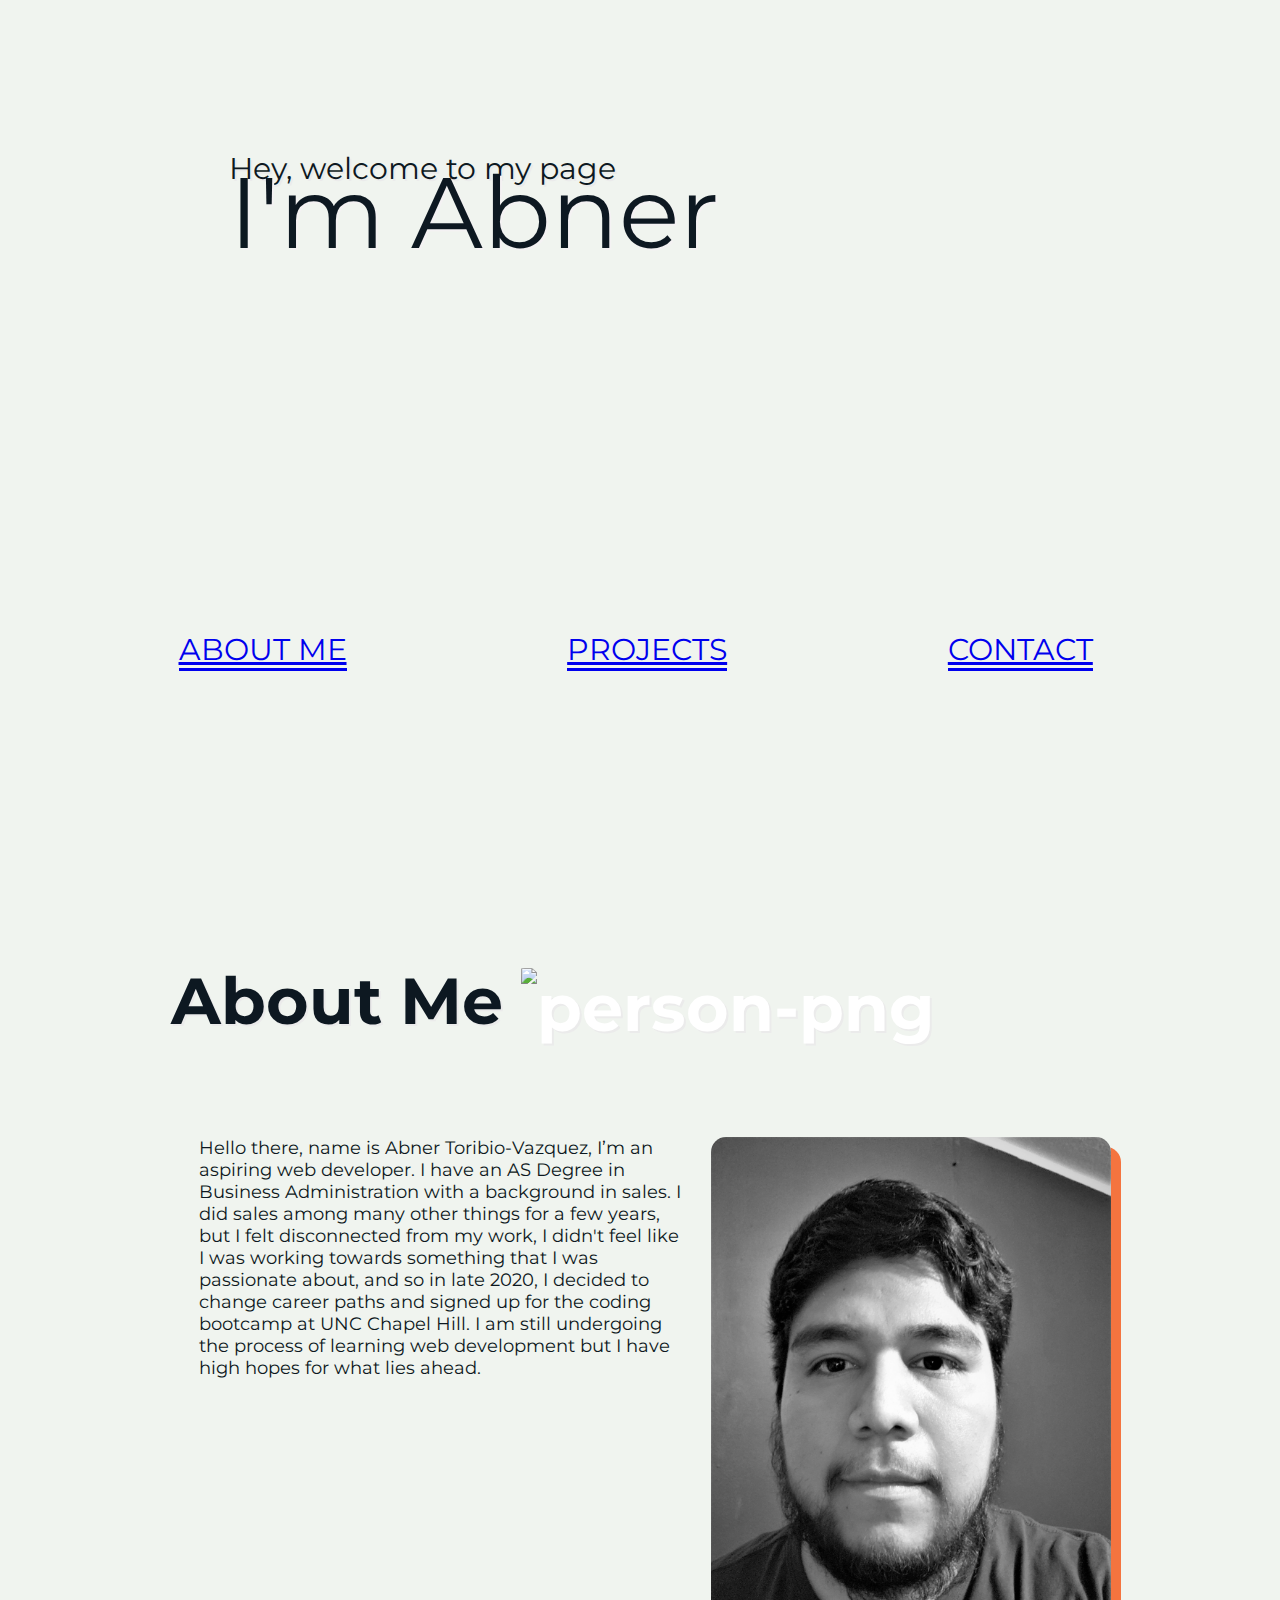
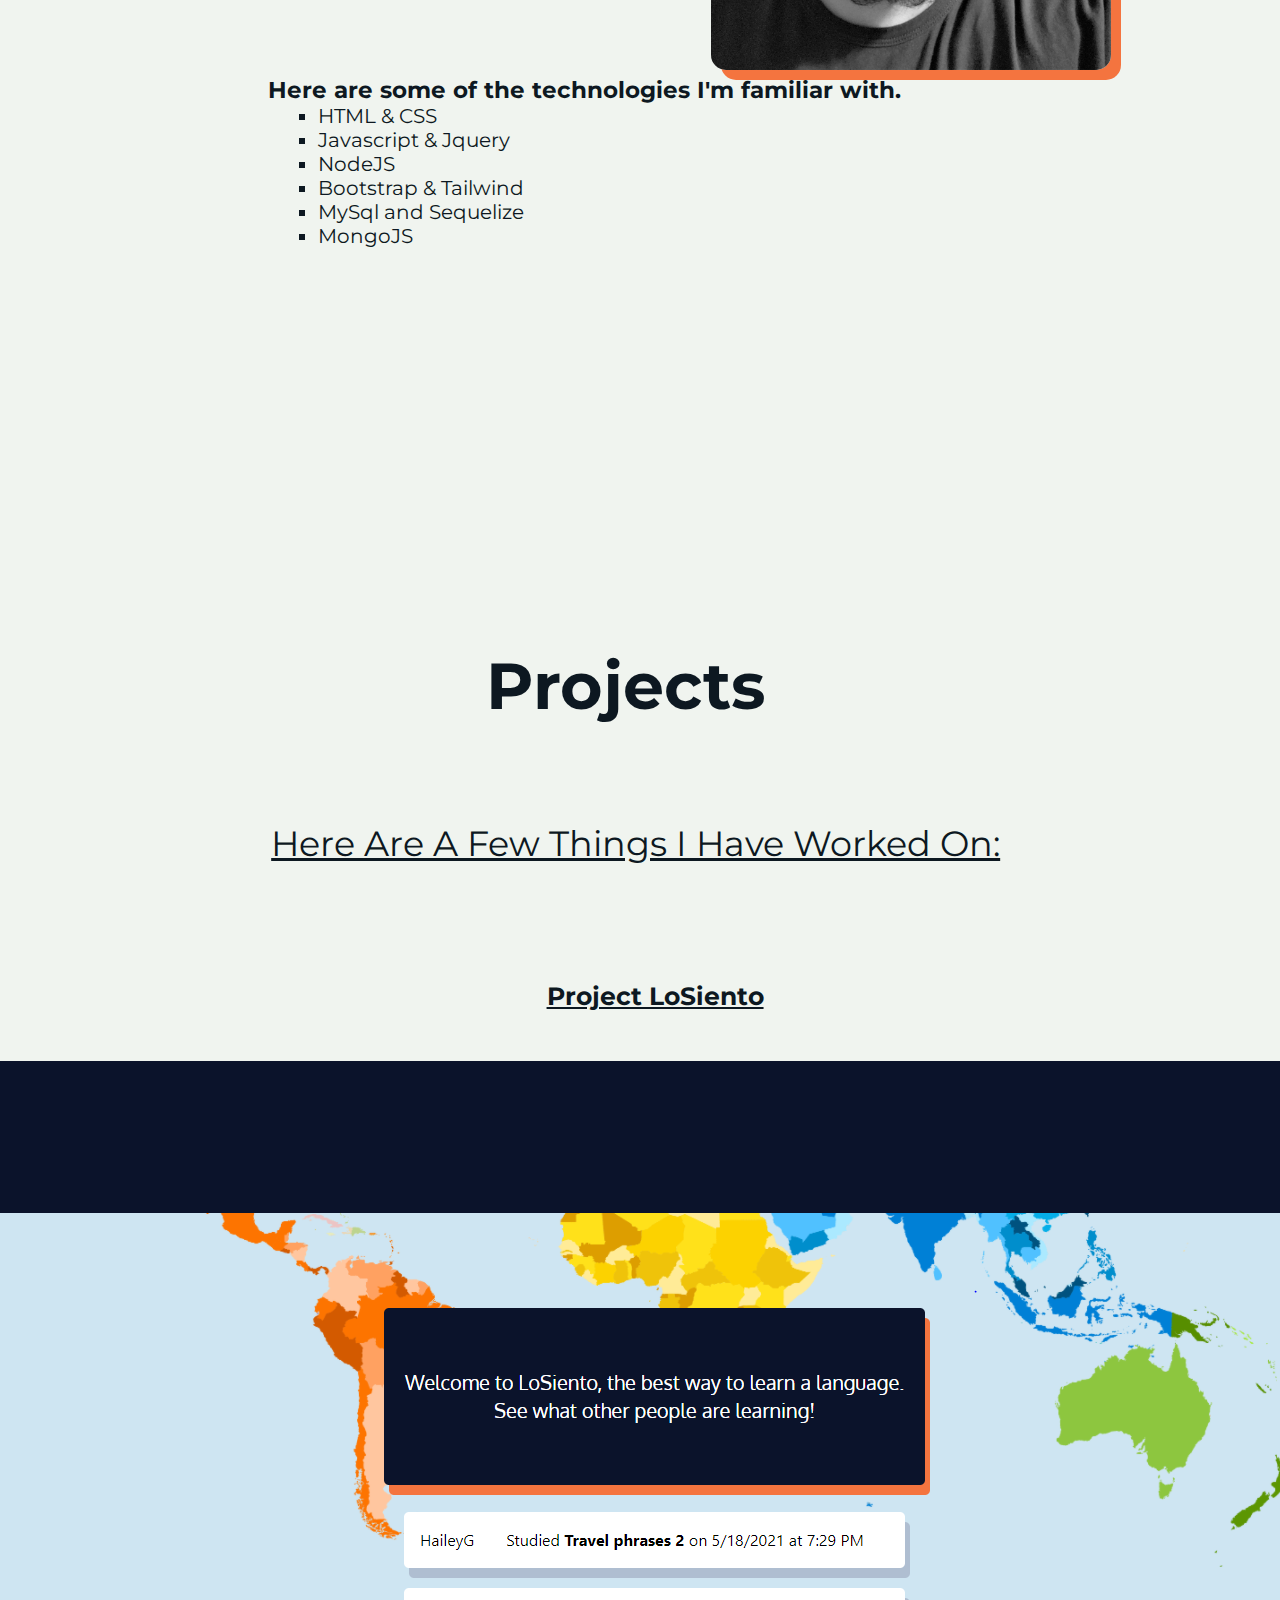
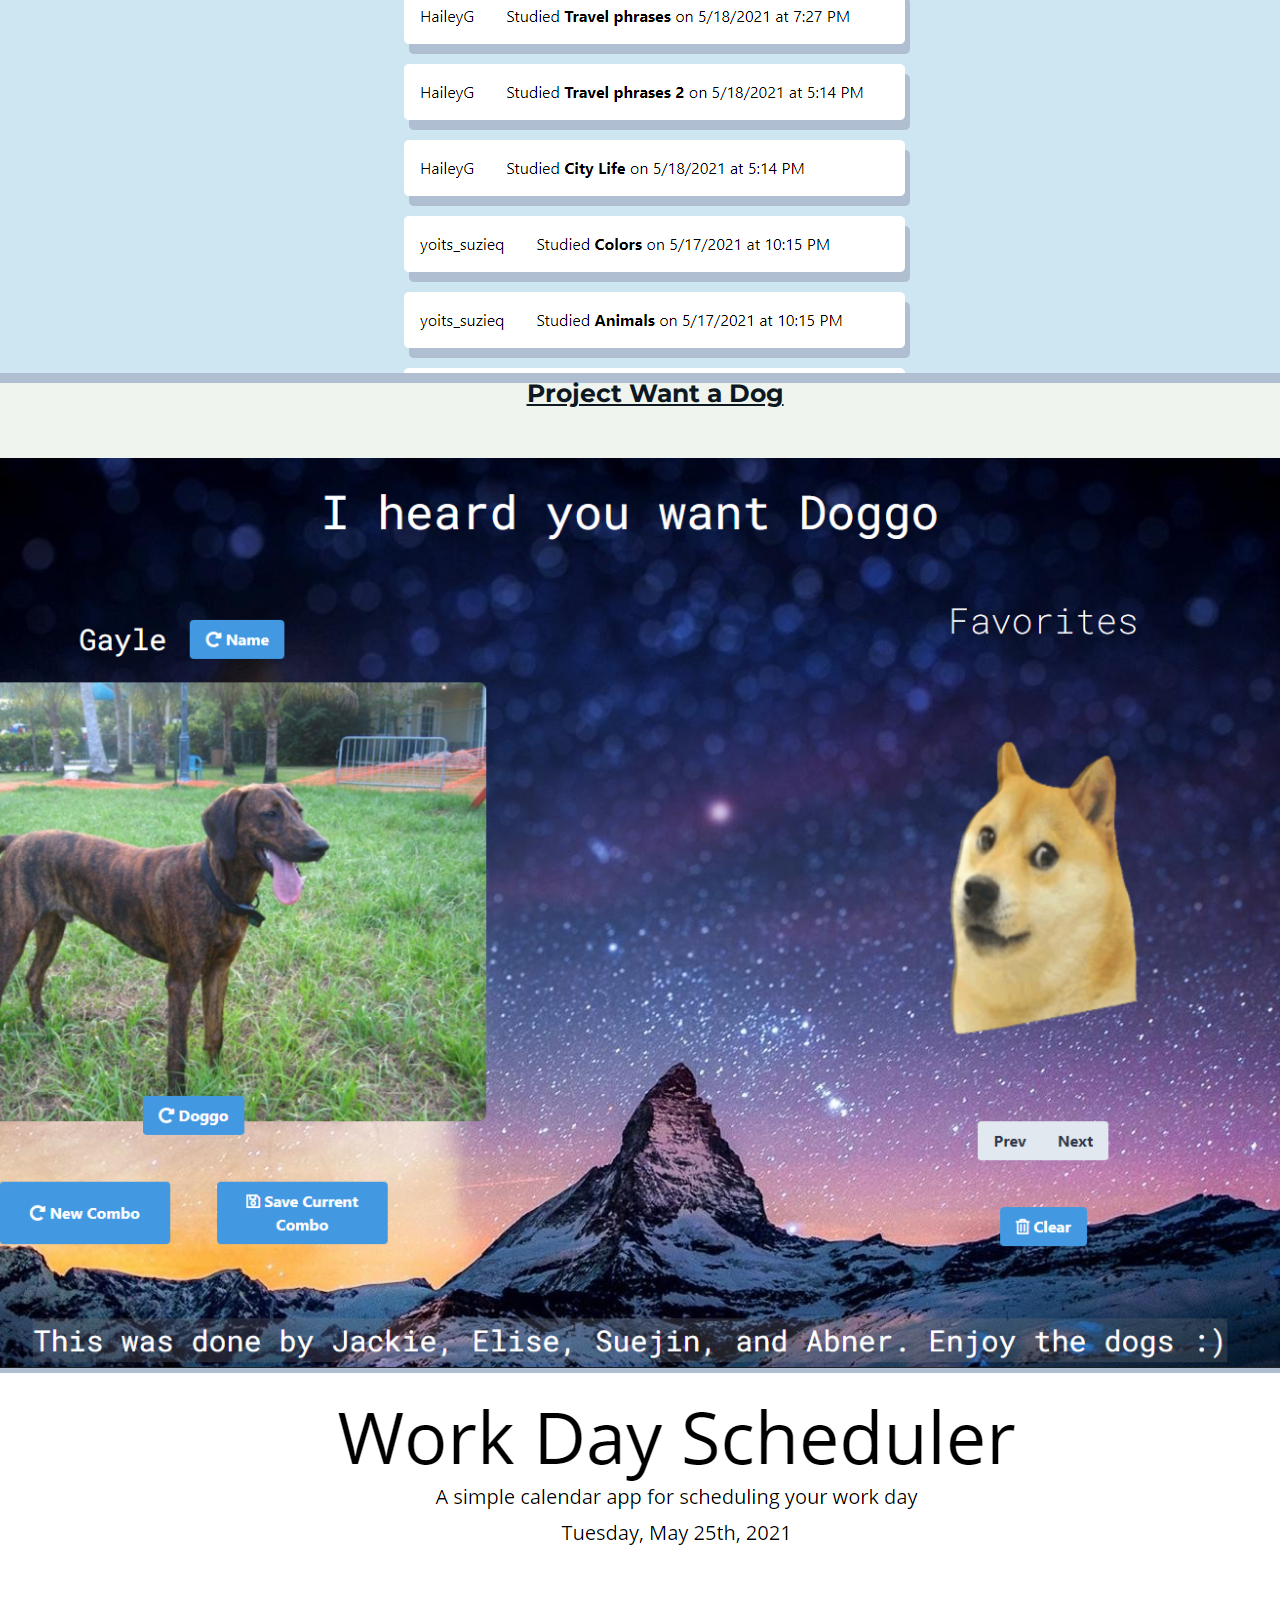
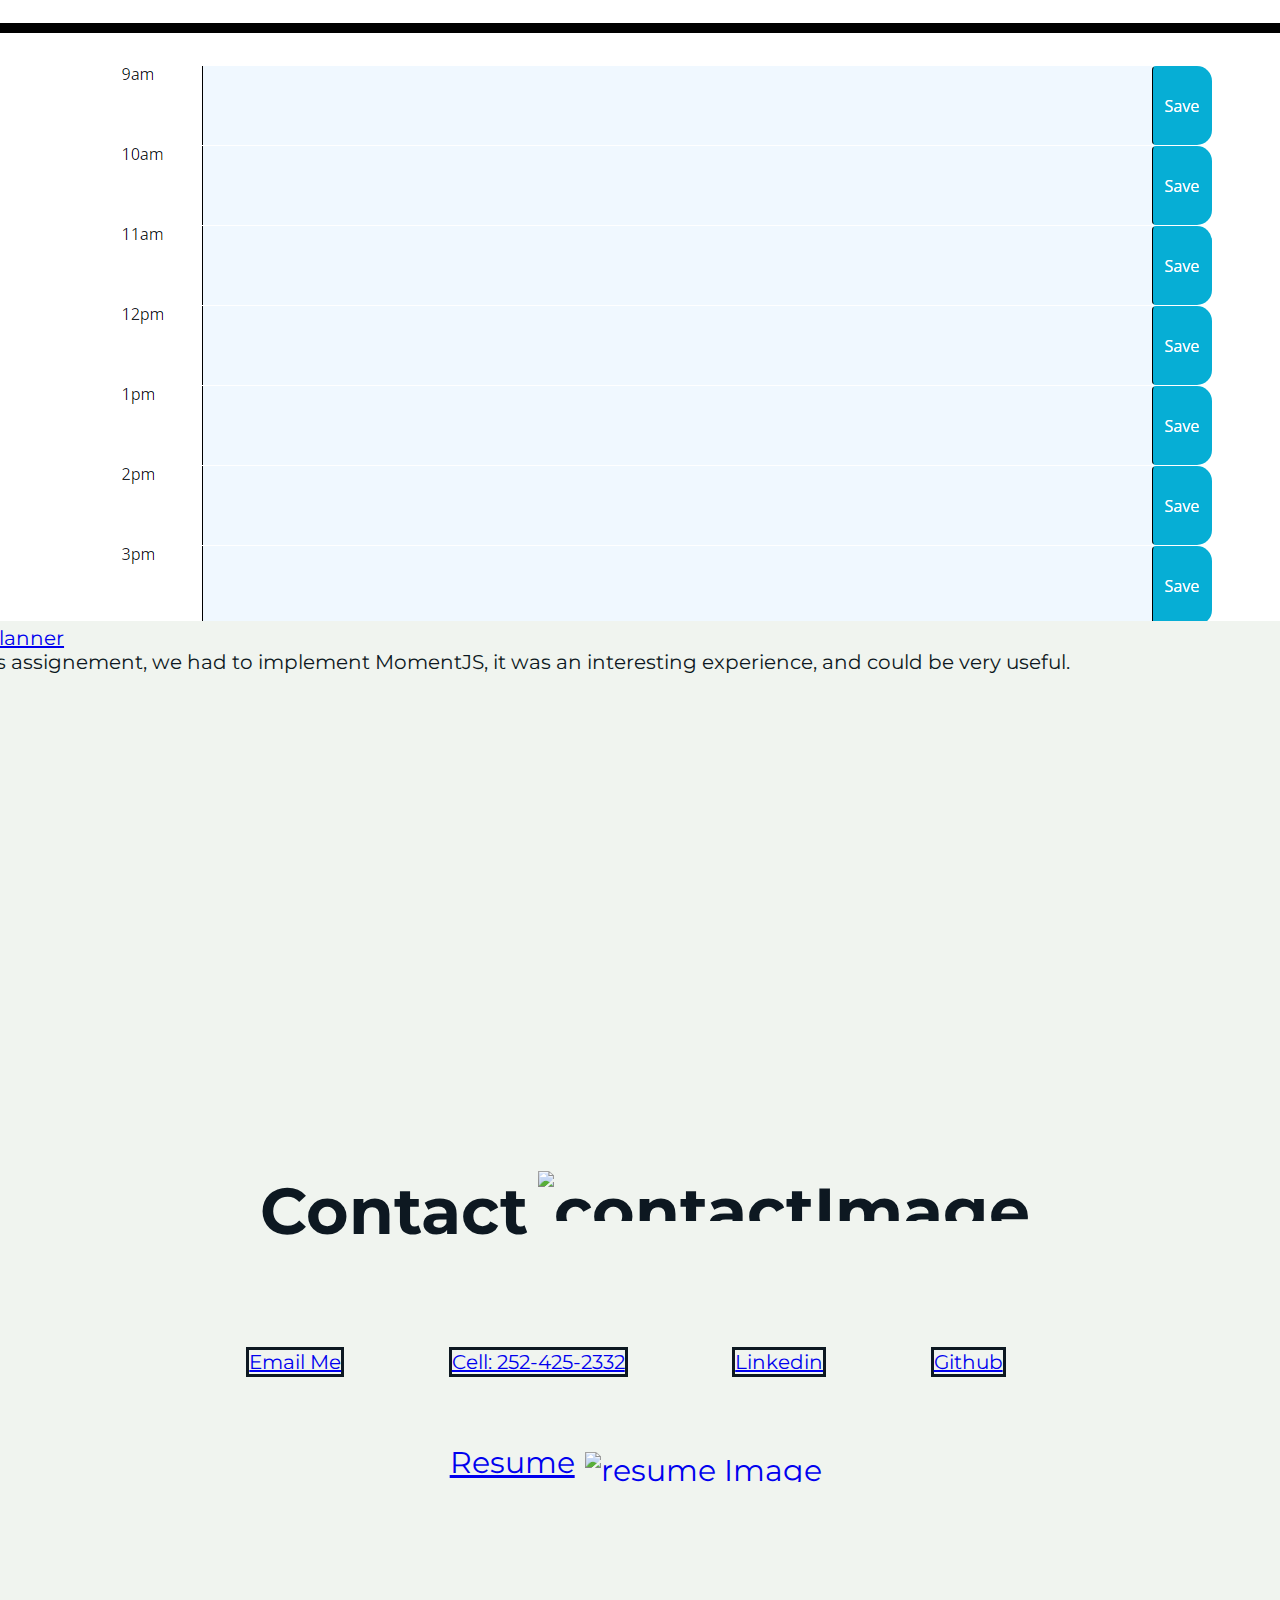
==== commit ff414f06: "added media queries" ====
--- a/index.html
+++ b/index.html
@@ -47,7 +47,7 @@
 
             <div class="shadow-lg">
 
-                <h1 id="aboutMeHeader" class="flex justify-center">About Me <img id="abmPNG" src="assets/images/man.png"
+                <h1 id="aboutMeHeader" class="flex justify-center animate__animated animate__fadeIn">About Me <img id="abmPNG" src="assets/images/man.png"
                         alt="person-png"></h1>
 
                 <div id="abmCont">
@@ -96,7 +96,7 @@
 
         <section id="projectsSection" class="shadow-lg">
 
-            <h1 id="projectHeader">Projects <img id="rocket" src="assets/images/rocket.png" alt=""></h1>
+            <h1 id="projectHeader" class="animate__animated animate__fadeIn">Projects <img id="rocket" src="assets/images/rocket.png" alt=""></h1>
 
             <p id="pHead">Here Are A Few Things I Have Worked On: </p>
 
@@ -191,7 +191,7 @@
 
         <section id="contactSection" class="shadow-lg">
 
-            <h1 id="contactHeader">Contact <img id="contactPic" src="assets/images/contact.png" alt="contactImage"></h1>
+            <h1 id="contactHeader" class="animate__animated animate__fadeIn">Contact <img id="contactPic" src="assets/images/contact.png" alt="contactImage"></h1>
 
             <div id="contactLinks">
                 <div class="shadow-lg" id="link1"><a href="mailto: abnertoribio@live.com">Email Me</a></div>
--- a/assets/style.css
+++ b/assets/style.css
@@ -40,9 +40,7 @@
 
 }
 
-#aboutMeSideLink {
-    margin-right: 2em;
-}
+
 
 #projectSideLink {
     margin-right: 2em;
@@ -54,7 +52,6 @@
 
 #aboutMeSection {
     padding-bottom: 10%;
-
 }
 
 #spacerDiv {
@@ -62,7 +59,7 @@
 }
 
 #projectsSection {
-    padding-top: 10%;
+    /* padding-top: 10%; */
     padding-bottom: 200px;
     font-size: 20px;
 }
@@ -158,7 +155,7 @@
 }
 #picDiv {
     float: right;
-    background: white;
+    /* background: white; */
     border-radius: 10px;
 
 }
@@ -172,7 +169,9 @@
     position: relative;
     left: 10%;
     font-size: 20px;
-    margin-top: -12%;
+    /* margin-top: -12%; */
+    /* margin-bottom:5em; */
+    padding-bottom: 20%;
 }
 
 #familiarTech {
@@ -318,5 +317,107 @@
     bottom: -8px;
 }
 
-@media (max-width) {
+@media (max-width: 700px) {
+    body {
+        font-size: small;
+    }
+    #sideSection{ 
+        visibility: hidden;
+    }
+
+    #projectsSection {
+        display: flex;
+        flex-direction: column;
+        justify-content: center;
+        align-items: center;
+    }
+
+    #picture {
+        width: 100px;
+        height: auto;
+    }
+
+    #pHead {
+        font-size: large;
+        display: flex;
+        justify-content: center;
+    }
+
+    #projectMiniContainer {
+        display: flex;
+        flex-direction: column;
+        justify-content: center;
+        align-items: center;
+    }
+
+    #homeworkContainer {
+        display: flex;
+        flex-direction: column;
+        justify-content: center;
+        align-items: center;
+    }
+
+    #contactLinks {
+        display: flex;
+        flex-direction: column;
+        justify-content: center;
+        align-items: center;
+    }
+}
+
+@media (max-width: 950px) {
+        body {
+            font-size: small;
+        }
+        #sideSection{ 
+            width: 5em;
+            display: flex;
+            flex-direction: column;
+            justify-content: flex-start;
+            line-height: 2em;
+
+        }
+
+        #contactSideLink {
+            margin-right: 5em;
+        }
+        
+        #picture {
+            width: 200px;
+            height: auto;
+        }
+
+        #projectsSection {
+            display: flex;
+            flex-direction: column;
+            justify-content: center;
+            align-items: center;
+        }
+    
+        #pHead {
+            font-size: large;
+            display: flex;
+            justify-content: center;
+        }
+    
+        #projectMiniContainer {
+            display: flex;
+            flex-direction: column;
+            justify-content: center;
+            align-items: center;
+        }
+    
+        #homeworkContainer {
+            display: flex;
+            flex-direction: column;
+            justify-content: center;
+            align-items: center;
+        }
+    
+        #contactLinks {
+            display: flex;
+            flex-direction: column;
+            justify-content: center;
+            align-items: center;
+        }
 }